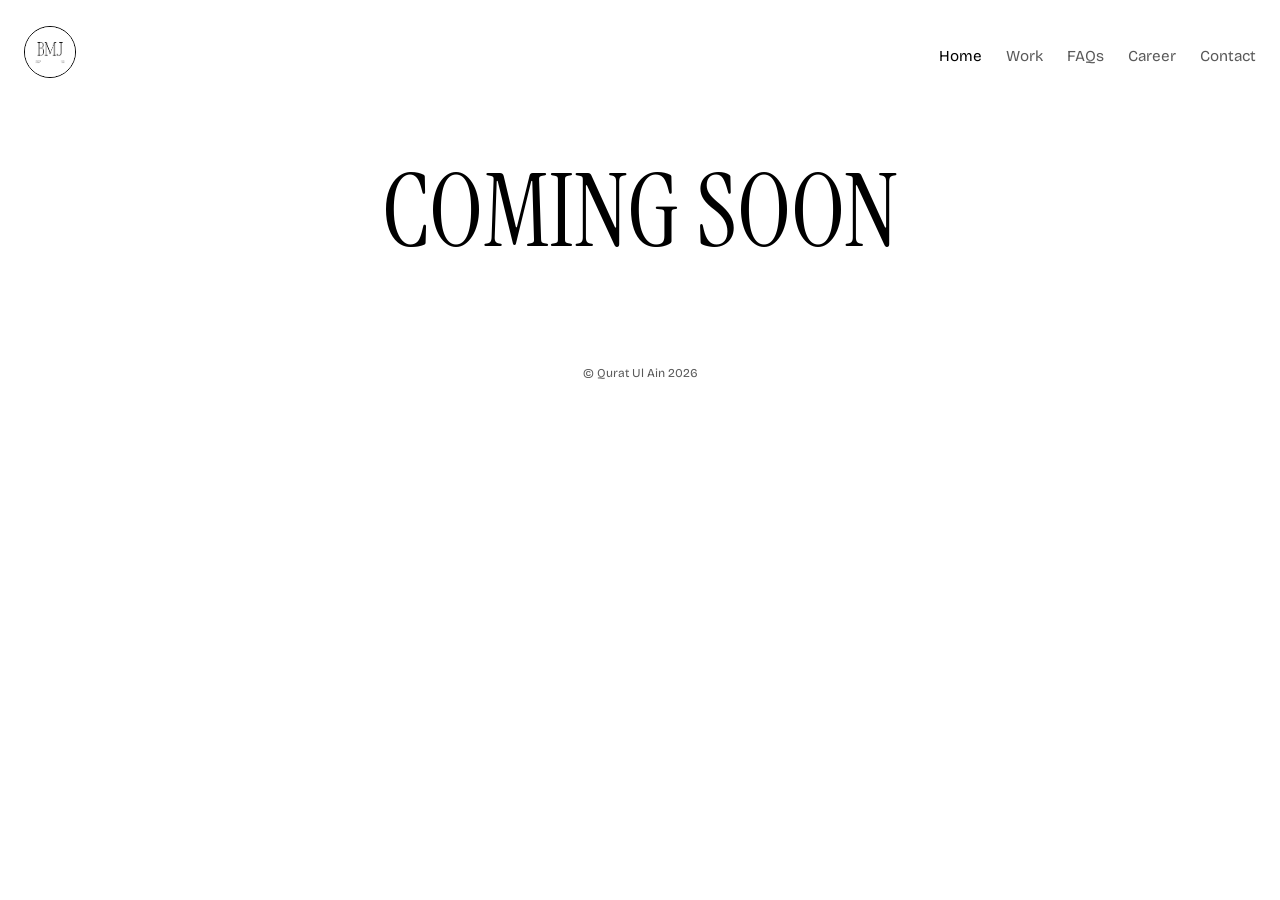
==== index.html @ 590a3dc9 "Add initial HTML structure for homepage" ====
<!DOCTYPE html>
<html lang="en">

<head>
    <meta charset="UTF-8">
    <meta name="viewport" content="width=device-width, initial-scale=1.0">
    <meta name="description" content="Homepage of BMJ Creative Studio">
    <title>Home — BMJ Creative Studio</title>
    <link rel="stylesheet" href="css/style.css">
</head>

<body>
    <header class="navbar">
        <div class="logo">
            <img src="assets/images/logo.png" alt="BMJ Creative Studio Logo">
        </div>

        <button class="menu-toggle" aria-label="Toggle menu" type="button" aria-expanded="false"
            aria-controls="site-nav">•••</button>

        <nav class="nav-links" id="site-nav">
            <a href="home.html" class="active" aria-current="page">Home</a>
            <a href="work.html">Work</a>
            <a href="faqs.html">FAQs</a>
            <a href="career.html">Career</a>
            <a href="contact.html">Contact</a>
        </nav>
    </header>
    <main>
      <h1>Coming Soon</h1>
    </main>
      <footer>
        <p>&copy; Qurat Ul Ain 2026</p>
    </footer>
    <script src="js/script.js"></script>
</body>

</html>
---- css/style.css ----
/* importing fonts */

/* =========================================
   SANS: Bricolage Grotesque (400, 600, 700)
   ========================================= */
@font-face {
    font-family: "Bricolage Grotesque";
    src: url("../assets/fonts/bricolage-grotesque-v9-latin-regular.woff2") format("woff2");
    font-weight: 400;
    font-style: normal;
    font-display: swap;
}

@font-face {
    font-family: "Bricolage Grotesque";
    src: url("../assets/fonts/bricolage-grotesque-v9-latin-600.woff2") format("woff2");
    font-weight: 600;
    font-style: normal;
    font-display: swap;
}

@font-face {
    font-family: "Bricolage Grotesque";
    src: url("../assets/fonts/bricolage-grotesque-v9-latin-700.woff2") format("woff2");
    font-weight: 700;
    font-style: normal;
    font-display: swap;
}

/* =========================================
   SANS FALLBACK: DM Sans (400, 700)
   ========================================= */
@font-face {
    font-family: "DM Sans";
    src: url("../assets/fonts/DMSans-Regular.ttf") format("truetype");
    font-weight: 400;
    font-style: normal;
    font-display: swap;
}

@font-face {
    font-family: "DM Sans";
    src: url("../assets/fonts/DMSans-Bold.ttf") format("truetype");
    font-weight: 700;
    font-style: normal;
    font-display: swap;
}

/* =========================================
   SERIF: Instrument Serif (400 normal & italic)
   ========================================= */
@font-face {
    font-family: "Instrument Serif";
    src: url("../assets/fonts/InstrumentSerif-Regular.ttf") format("truetype");
    font-weight: 400;
    font-style: normal;
    font-display: swap;
}

@font-face {
    font-family: "Instrument Serif";
    src: url("../assets/fonts/InstrumentSerif-Italic.ttf") format("truetype");
    font-weight: 400;
    font-style: italic;
    font-display: swap;
}

/* =========================================
   SERIF FALLBACK: Playfair Display (400, 400 italic, 700)
   ========================================= */
@font-face {
    font-family: "Playfair Display";
    src: url("../assets/fonts/PlayfairDisplay-Regular.ttf") format("truetype");
    font-weight: 400;
    font-style: normal;
    font-display: swap;
}

@font-face {
    font-family: "Playfair Display";
    src: url("../assets/fonts/PlayfairDisplay-Italic.ttf") format("truetype");
    font-weight: 400;
    font-style: italic;
    font-display: swap;
}

@font-face {
    font-family: "Playfair Display";
    src: url("../assets/fonts/PlayfairDisplay-Bold.ttf") format("truetype");
    font-weight: 700;
    font-style: normal;
    font-display: swap;
}

/* =========================================
   USAGE
   ========================================= */
:root {
    --font-sans: "Bricolage Grotesque", "DM Sans", sans-serif;
    --font-serif: "Instrument Serif", "Playfair Display", serif;
}

body {
    font-family: var(--font-sans);
    font-weight: 400;
}

.font-semibold {
    font-weight: 600;
}

.font-bold {
    font-weight: 700;
}

.font-serif {
    font-family: var(--font-serif);
    font-weight: 400;
}

.font-serif-italic {
    font-family: var(--font-serif);
    font-style: italic;
    font-weight: 400;
}

.font-serif-bold {
    font-family: var(--font-serif);
    font-weight: 700;
}


/* ================================
        STYLES
=================================*/

html,
body {
    overflow-x: clip;
}

body{
    margin: 0;
    padding: 1.5rem;
    box-sizing: border-box;
    font-family: var(--font-sans);
    font-weight: 400;
    /* Normal */
    font-style: normal;
    line-height: 1.6;
}



/* HEADER */

.navbar {
    position: relative;
    height: 64px;
    display: flex;
    align-items: center;
    justify-content: space-between;
}

.logo img{
    width:50px;
    height:50px;
    border-radius:50%;
    border:1px solid black;
}

.nav-links {
    display: flex;
    gap: 1.5rem;
}

.nav-links a {
    color:#595959;
    text-decoration: none;
    font-size: 0.95rem;
}

.nav-links .active{
    color:black;
}

.nav-links a:hover {
    text-decoration: underline;
}

.menu-toggle {
    display: none;
    font-size: 1.5rem;
    background: none;
    border: none;
    cursor: pointer;
}


/* Main */

.faqs-section{
    max-width:1000px;
    margin:0 auto;
}

/* Main page heading */
h1 {
    font-family: var(--font-serif);
    font-weight: 400;
    font-style: normal;
    line-height: 1.15;
    font-size: clamp(50px,10vw, 100px);
    text-align: center;
    margin-bottom: 5%;
    text-transform: uppercase;
}

.intro{
    font-size: clamp(12px, 5vw, 24px);
    font-weight: 400;
    text-align: justify;
    max-width:650px;
    margin:0 auto;
}

.faqs{
    margin:10% auto;
    max-width:1000px;
}

details{
    box-sizing: border-box;
    border: 1px solid black;
    padding: 3rem;
    font-family: inherit;
    margin:2% auto;
}

summary{
    font-weight: 700;
    font-size: 24px;
    cursor: pointer;
    list-style-type:none;
    display: flex;
    justify-content: space-between;
    align-items: center;
    gap: 20px;
}

summary::-webkit-details-marker {
    display: none;
}

summary::after {
    
    content: "🞤";
    /* Change this to any symbol, emoji, or SVG */
}

details[open] summary::after {
    content: "—";
}

.faqs p{
    font-size: clamp(10px, 5vw, 22px);
}

footer{
    padding: 20px 50px;
    text-align: center;
    color: #595959;
    font-size: 12px;
}

@media (max-width:768px) {
    .menu-toggle {
            display: block;
        }
    
        .nav-links {
            position: absolute;
            top: 64px;
            left:100%;
            width: 100%;
            background: white;
            border:1px solid black;
            flex-direction: column;
            gap: 0;
            transform: translateX(0);
            visibility: hidden;
            transition: transform 0.3s ease, visibility 0.1s ease;
        }
    
        .nav-links a {
            padding: 1rem 1.5rem;
            border-bottom: 1px solid black;
        }
    
        .nav-links.active {
            transform: translateX(-100%);
            visibility: visible;
        }

        details{
            padding:1.5rem;
        }
}
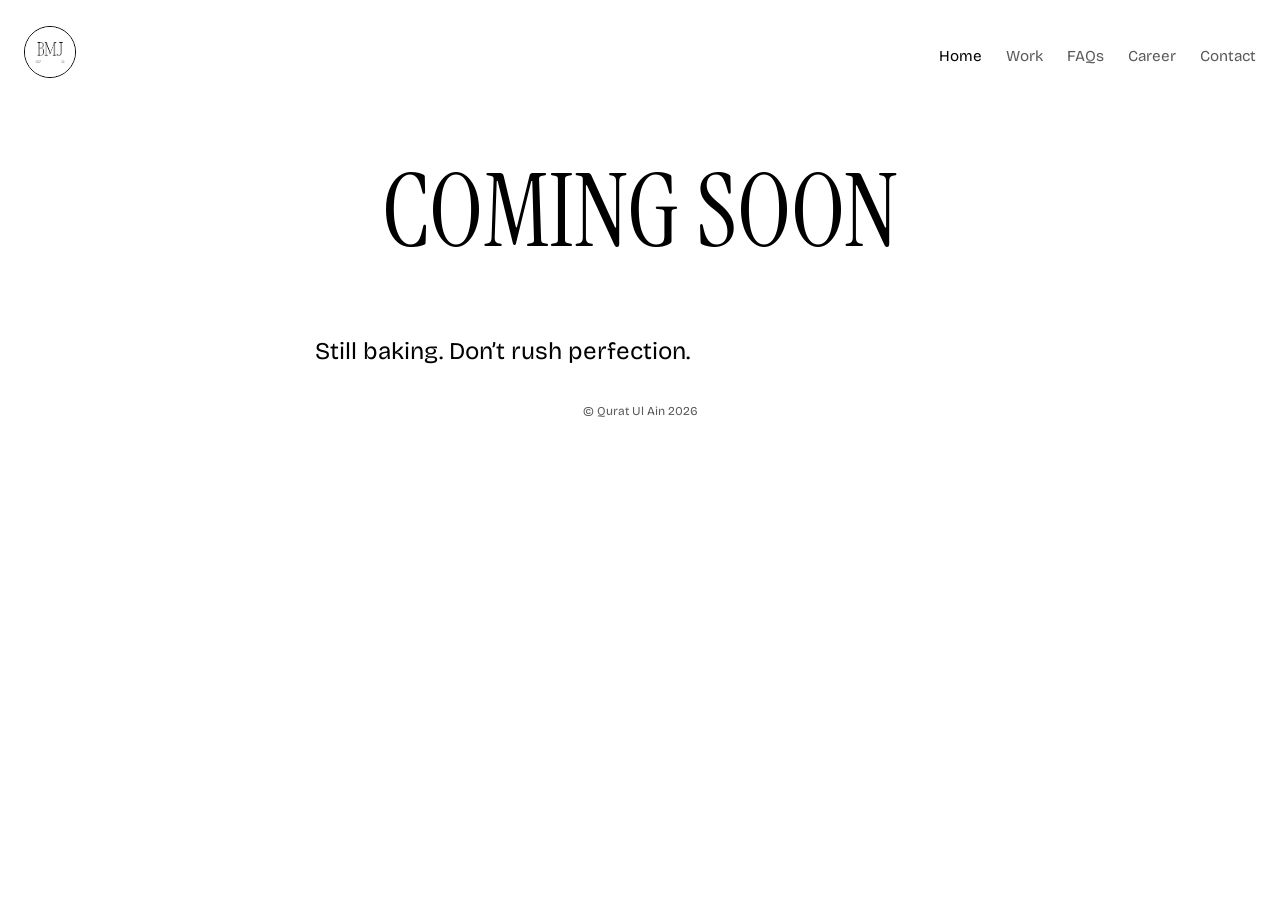
==== commit c63640b3: "Add introductory paragraph to index.html" ====
--- a/index.html
+++ b/index.html
@@ -28,6 +28,7 @@
     </header>
     <main>
       <h1>Coming Soon</h1>
+        <p class="intro">Still baking. Don’t rush perfection.</p>
     </main>
       <footer>
         <p>&copy; Qurat Ul Ain 2026</p>
